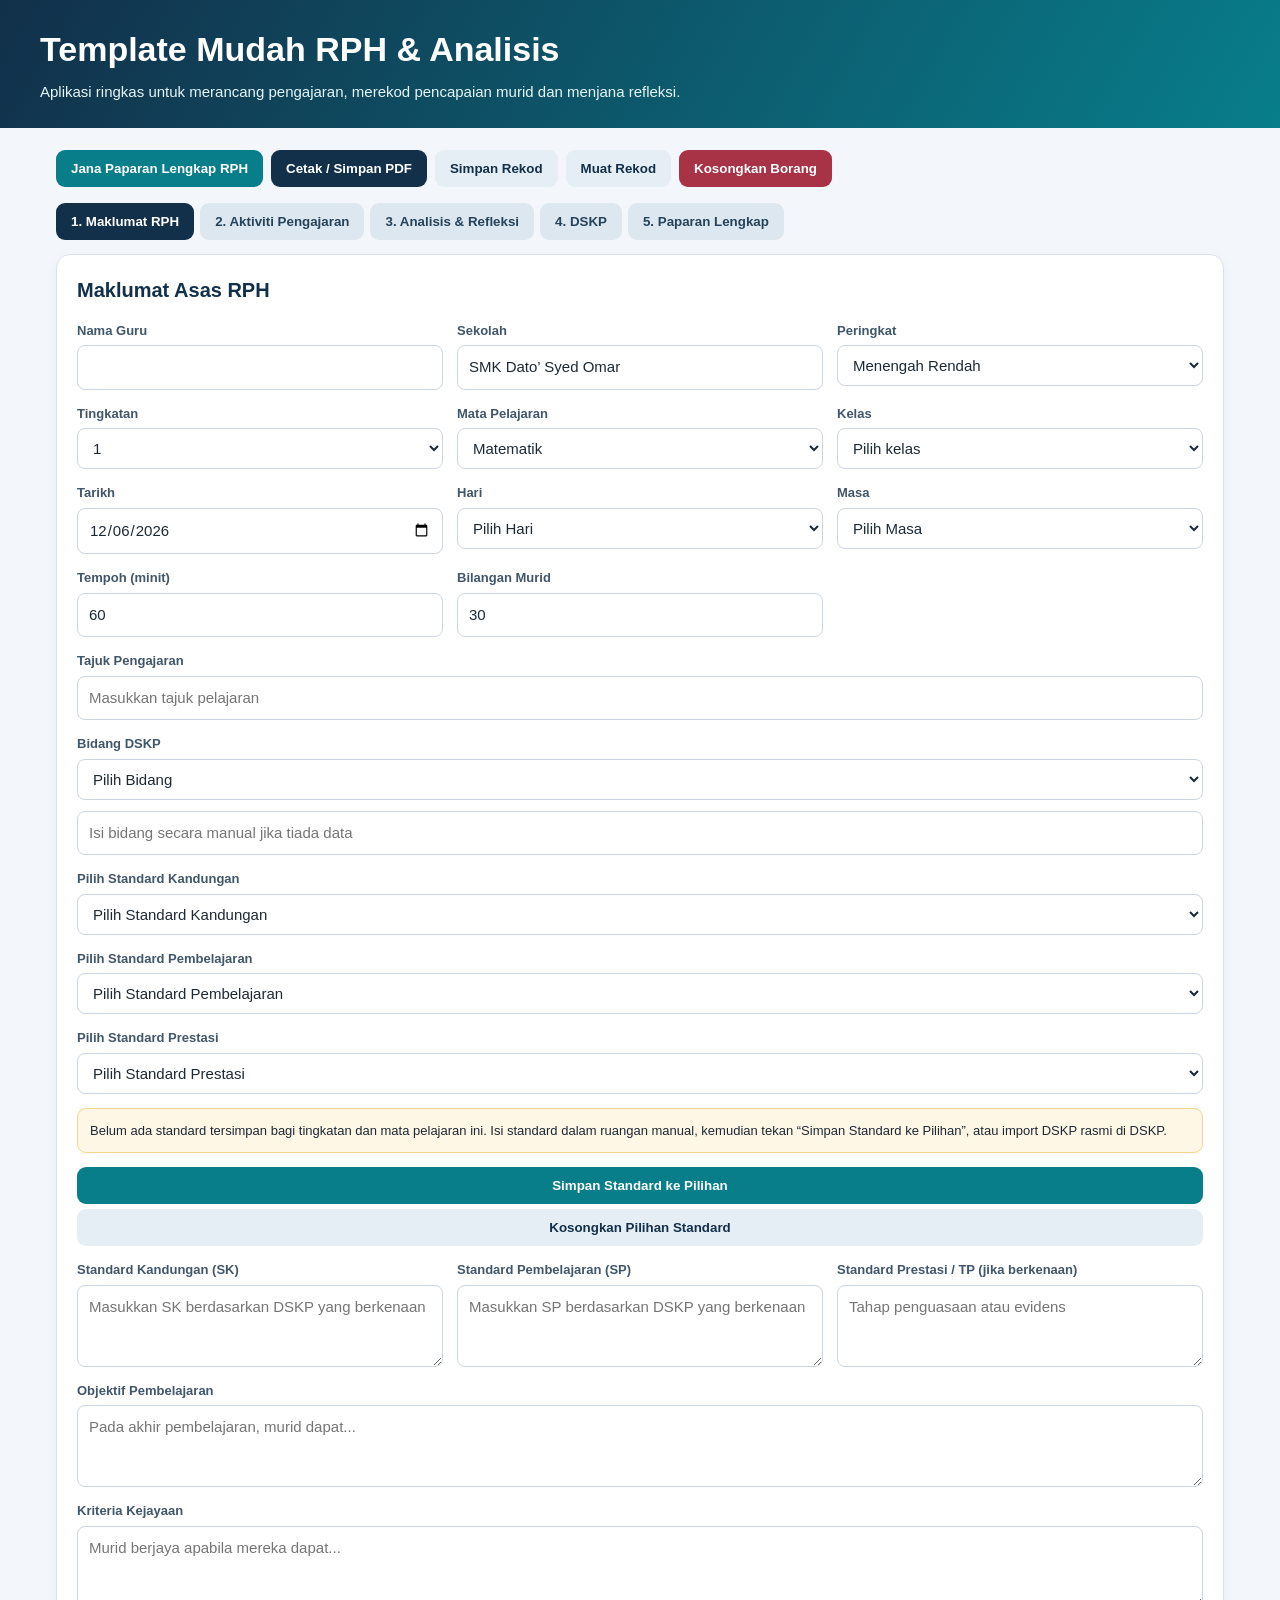
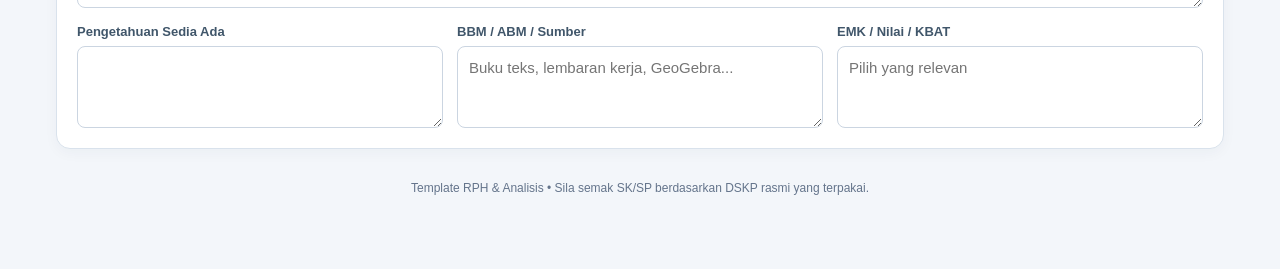
==== index.html @ 5caeab7e "Add files via upload" ====
<!DOCTYPE html>
<html lang="ms">
<head>
<meta charset="utf-8">
<meta name="viewport" content="width=device-width, initial-scale=1">
<title>Template Mudah RPH & Analisis</title>
<style>
:root{--navy:#12304a;--teal:#087e8b;--pale:#edf7f8;--ink:#1d2935;--muted:#64748b;--line:#d9e2ec;--white:#fff}
*{box-sizing:border-box}body{margin:0;background:#f3f6fa;color:var(--ink);font:15px/1.5 Arial,Helvetica,sans-serif}
header{background:linear-gradient(120deg,#12304a,#087e8b);color:white;padding:24px max(18px,calc((100% - 1200px)/2))}
header h1{margin:0 0 6px;font-size:clamp(24px,3vw,34px)}header p{margin:0;color:#e5f6f8}
main{max-width:1200px;margin:22px auto;padding:0 16px 36px}.toolbar{display:flex;gap:8px;flex-wrap:wrap;margin-bottom:16px}
button,.btn{border:0;border-radius:9px;padding:11px 15px;font-weight:700;cursor:pointer;background:var(--teal);color:white}
button.secondary{background:#e6eef5;color:#12304a}button.dark{background:var(--navy)}button.danger{background:#a83246}
.tabs{display:flex;gap:6px;flex-wrap:wrap;margin-bottom:14px}.tabs button{background:#dce7ef;color:#25435a}.tabs button.active{background:var(--navy);color:white}
.panel{background:white;border:1px solid var(--line);border-radius:14px;padding:20px;margin-bottom:16px;box-shadow:0 4px 14px #18354b0a}
.panel h2{font-size:20px;margin:0 0 16px;color:var(--navy)}.panel h3{font-size:16px;color:var(--teal);margin:18px 0 8px}
.grid{display:grid;grid-template-columns:repeat(3,minmax(0,1fr));gap:14px}.field{display:flex;flex-direction:column;gap:5px}.field.wide{grid-column:1/-1}
label{font-size:13px;font-weight:700;color:#40566a}input,select,textarea{width:100%;border:1px solid #cbd5e1;border-radius:8px;padding:10px 11px;font:inherit;background:white;color:var(--ink)}textarea{min-height:82px;resize:vertical}
.help{font-size:12px;color:var(--muted);margin-top:4px}.stats{display:grid;grid-template-columns:repeat(3,1fr);gap:12px}.stat{background:var(--pale);padding:16px;border-radius:11px}.stat span{display:block;color:#45616e;font-size:13px}.stat strong{font-size:26px;color:var(--navy)}
.preview{border:1px solid #cbd5e1;padding:24px;border-radius:8px;background:white}.preview h2{text-align:center;color:#12304a}.preview h3{background:#eaf5f6;padding:7px;color:#12304a}.preview table{width:100%;border-collapse:collapse;margin:8px 0 16px}.preview th,.preview td{border:1px solid #cbd5e1;padding:8px;text-align:left;vertical-align:top}.preview th{background:#f0f5f8;width:25%}.hidden{display:none}.notice{padding:12px;background:#fff7e5;border:1px solid #f4d58d;border-radius:9px;font-size:13px}
footer{text-align:center;color:var(--muted);padding:14px;font-size:12px}
@media(max-width:760px){.grid{grid-template-columns:1fr 1fr}.field.wide{grid-column:1/-1}.stats{grid-template-columns:1fr}}
@media(max-width:480px){.grid{grid-template-columns:1fr}.panel{padding:14px}}
@media print{body{background:white}header,.toolbar,.tabs,.no-print,footer{display:none!important}main{max-width:none;margin:0;padding:0}.panel:not(#previewPanel){display:none!important}#previewPanel{display:block!important;border:0;box-shadow:none;padding:0}.preview{border:0;padding:0}.preview h3{break-after:avoid}button{display:none}}
</style>
</head>
<body>
<header>
<h1>Template Mudah RPH & Analisis</h1>
<p>Aplikasi ringkas untuk merancang pengajaran, merekod pencapaian murid dan menjana refleksi.</p>
</header>
<main>
<div class="toolbar no-print">
<button onclick="generatePreview()">Jana Paparan Lengkap RPH</button>
<button class="dark" onclick="window.print()">Cetak / Simpan PDF</button>
<button class="secondary" onclick="saveRecord()">Simpan Rekod</button>
<button class="secondary" onclick="loadRecord()">Muat Rekod</button>
<button class="danger" onclick="clearForm()">Kosongkan Borang</button>
</div>
<div class="tabs no-print">
<button class="active" data-tab="rph" onclick="showTab('rph',this)">1. Maklumat RPH</button>
<button data-tab="lesson" onclick="showTab('lesson',this)">2. Aktiviti Pengajaran</button>
<button data-tab="analysis" onclick="showTab('analysis',this)">3. Analisis & Refleksi</button>
<button data-tab="dskp" onclick="showTab('dskp',this)">4. DSKP</button><button data-tab="preview" onclick="showTab('preview',this)">5. Paparan Lengkap</button>
</div>

<section class="panel tab-panel" id="rph">
<h2>Maklumat Asas RPH</h2>
<div class="grid">
<div class="field"><label>Nama Guru</label><input id="teacher" value=""></div>
<div class="field"><label>Sekolah</label><input id="school" value="SMK Dato’ Syed Omar"></div>
<div class="field"><label>Peringkat</label><select id="level" onchange="refreshLevels()"><option value="lower">Menengah Rendah</option><option value="upper">Menengah Atas</option></select></div><div class="field"><label>Tingkatan</label><select id="formLevel" onchange="refreshClasses()"></select></div><div class="field"><label>Mata Pelajaran</label><select id="subject" onchange="refreshDSKP()"></select></div>
<div class="field"><label>Kelas</label><select id="className"></select></div><div class="field wide" id="upperClassEditor" style="display:none"><label>Tambah Kelas Menengah Atas (Tingkatan 4 atau 5)</label><div style="display:flex;gap:8px"><input id="newUpperClass" placeholder="Masukkan nama kelas sebenar"><button type="button" onclick="addUpperClass()">Tambah Kelas</button><button type="button" class="danger" onclick="deleteUpperClass()">Padam Kelas</button></div><p class="help">Nama kelas tambahan disimpan dalam pelayar ini mengikut tingkatan.</p></div>
<div class="field"><label>Tarikh</label><input id="date" type="date"></div>
<div class="field"><label>Hari</label><select id="day"><option value="">Pilih Hari</option><option value="Isnin">Isnin</option><option value="Selasa">Selasa</option><option value="Rabu">Rabu</option><option value="Khamis">Khamis</option><option value="Jumaat">Jumaat</option><option value="Sabtu">Sabtu</option><option value="Ahad">Ahad</option></select></div>
<div class="field"><label>Masa</label><select id="time"><option value="">Pilih Masa</option><option value="7.40 - 8.20">7.40 - 8.20</option><option value="8.20 - 9.00">8.20 - 9.00</option><option value="9.40 - 10.20">9.40 - 10.20</option><option value="10.20 - 12.00">10.20 - 12.00</option><option value="12.00 - 12.40">12.00 - 12.40</option><option value="12.40 - 01.20">12.40 - 01.20</option><option value="01.20 - 02.00">01.20 - 02.00</option><option value="02.00 - 02.40">02.00 - 02.40</option></select></div>
<div class="field"><label>Tempoh (minit)</label><input id="duration" type="number" min="1" value="60"></div>
<div class="field"><label>Bilangan Murid</label><input id="total" type="number" min="0" value="30"></div>
<div class="field wide"><label>Tajuk Pengajaran</label><input id="topic" placeholder="Masukkan tajuk pelajaran"></div><div class="field wide"><label>Bidang DSKP</label><select id="bidangChoice" onchange="chooseDSKP('bidang')"></select><input id="bidang" placeholder="Isi bidang secara manual jika tiada data" style="margin-top:6px"></div><div class="field wide"><label>Pilih Standard Kandungan</label><select id="skChoice" onchange="chooseDSKP('sk')"></select></div><div class="field wide"><label>Pilih Standard Pembelajaran</label><select id="spChoice" onchange="chooseDSKP('sp')"></select></div><div class="field wide"><label>Pilih Standard Prestasi</label><select id="tpChoice" onchange="chooseDSKP('tp')"></select></div><div class="field wide notice" id="dskpHelp">Pilih standard daripada data yang tersedia atau masukkan secara manual di bawah. Anda juga boleh menyimpan standard sendiri untuk dipilih semula.</div>
<div class="field wide"><button type="button" onclick="saveCurrentDSKP()">Simpan Standard ke Pilihan</button> <button type="button" class="secondary" onclick="clearDSKPSelection()">Kosongkan Pilihan Standard</button></div>
<div class="field"><label>Standard Kandungan (SK)</label><textarea id="sk" placeholder="Masukkan SK berdasarkan DSKP yang berkenaan"></textarea></div>
<div class="field"><label>Standard Pembelajaran (SP)</label><textarea id="sp" placeholder="Masukkan SP berdasarkan DSKP yang berkenaan"></textarea></div>
<div class="field"><label>Standard Prestasi / TP (jika berkenaan)</label><textarea id="tp" placeholder="Tahap penguasaan atau evidens"></textarea></div>
<div class="field wide"><label>Objektif Pembelajaran</label><textarea id="objectives" placeholder="Pada akhir pembelajaran, murid dapat..."></textarea></div>
<div class="field wide"><label>Kriteria Kejayaan</label><textarea id="criteria" placeholder="Murid berjaya apabila mereka dapat..."></textarea></div>
<div class="field"><label>Pengetahuan Sedia Ada</label><textarea id="prior"></textarea></div>
<div class="field"><label>BBM / ABM / Sumber</label><textarea id="materials" placeholder="Buku teks, lembaran kerja, GeoGebra..."></textarea></div>
<div class="field"><label>EMK / Nilai / KBAT</label><textarea id="emk" placeholder="Pilih yang relevan"></textarea></div>
</div>
</section>

<section class="panel tab-panel hidden" id="lesson">
<h2>Langkah Pengajaran dan Pembelajaran</h2>
<p class="help">Isi aktiviti sebenar yang dirancang. Struktur ini boleh disesuaikan mengikut model 5E atau pendekatan PdP lain.</p>
<div class="grid">
<div class="field"><label>Set Induksi (minit)</label><input id="inductionMin" value="5"></div>
<div class="field wide"><label>Aktiviti Set Induksi</label><textarea id="induction" placeholder="Pencetus minat, soalan rangsangan atau situasi harian"></textarea></div>
<div class="field"><label>Langkah 1 (minit)</label><input id="step1Min" value="15"></div>
<div class="field wide"><label>Aktiviti Guru dan Murid – Langkah 1</label><textarea id="step1" placeholder="Penerangan, penerokaan atau demonstrasi"></textarea></div>
<div class="field"><label>Langkah 2 (minit)</label><input id="step2Min" value="20"></div>
<div class="field wide"><label>Aktiviti Guru dan Murid – Langkah 2</label><textarea id="step2" placeholder="Latihan, perbincangan atau pembelajaran koperatif"></textarea></div>
<div class="field"><label>Langkah 3 (minit)</label><input id="step3Min" value="15"></div>
<div class="field wide"><label>Aktiviti Guru dan Murid – Langkah 3</label><textarea id="step3" placeholder="Aplikasi, pembentangan atau pentaksiran"></textarea></div>
<div class="field"><label>Penutup (minit)</label><input id="closureMin" value="5"></div>
<div class="field wide"><label>Rumusan / Penutup</label><textarea id="closure" placeholder="Rumusan isi utama, exit ticket atau refleksi murid"></textarea></div>
<div class="field wide"><label>Pentaksiran Bilik Darjah (PBD)</label><textarea id="assessment" placeholder="Pemerhatian, soal jawab, latihan, kuiz, hasil kerja atau kaedah lain"></textarea></div>
<div class="field wide"><label>Pembezaan / Pemulihan / Pengayaan</label><textarea id="differentiate" placeholder="Sokongan kepada murid yang memerlukan dan aktiviti pengayaan"></textarea></div>
</div>
</section>

<section class="panel tab-panel hidden" id="analysis">
<h2>Analisis Pencapaian & Refleksi Guru</h2>
<div class="grid">
<div class="field"><label>Murid hadir</label><input id="present" type="number" min="0" value="30" oninput="updateStats()"></div>
<div class="field"><label>Menguasai objektif</label><input id="mastered" type="number" min="0" value="24" oninput="updateStats()"></div>
<div class="field"><label>Belum menguasai</label><input id="notMastered" type="number" min="0" value="6" oninput="updateStats()"></div>
</div>
<div class="stats" style="margin:16px 0">
<div class="stat"><span>Peratus menguasai</span><strong id="rate">80%</strong></div>
<div class="stat"><span>Peratus belum menguasai</span><strong id="lowRate">20%</strong></div>
<div class="stat"><span>Semakan data</span><strong id="check" style="font-size:16px">Seimbang</strong></div>
</div>
<div class="grid">
<div class="field wide"><label>Analisis Pembelajaran</label><textarea id="analysisText" placeholder="Apakah objektif yang telah dicapai? Corak kesilapan atau miskonsepsi yang dikenal pasti?"></textarea></div>
<div class="field"><label>Kekuatan PdP</label><textarea id="strengths"></textarea></div>
<div class="field"><label>Isu / Cabaran</label><textarea id="challenges"></textarea></div>
<div class="field"><label>Tindakan Susulan</label><textarea id="followup" placeholder="Pemulihan, pengukuhan, pengayaan atau pengajaran semula"></textarea></div>
<div class="field wide"><label>Refleksi Guru</label><textarea id="reflection" placeholder="Contoh: __ daripada __ murid mencapai objektif. Murid yang belum menguasai akan mengikuti aktiviti pemulihan pada sesi seterusnya."></textarea></div>
</div>
<p class="notice">Nota: Peratus dikira berdasarkan bilangan murid yang hadir. Semak bahawa bilangan menguasai dan belum menguasai bersamaan dengan jumlah hadir. Angka analisis perlu berdasarkan evidens sebenar PBD.</p>
</section>

<section class="panel tab-panel hidden" id="dskp"><h2>DSKP</h2><p>Import rekod DSKP rasmi dalam format JSON. Maklumat DSKP bagi setiap mata pelajaran akan dipaparkan berdasarkan tingkatan yang dipilih setelah data kurikulum rasmi dikemas kini dalam sistem.</p><input id="dskpFile" type="file" accept=".json"><p><button onclick="importDSKP()">Import Data DSKP</button> <button class="secondary" onclick="downloadExample()">Muat Turun Format JSON</button></p><div class="notice" id="dskpStatus"></div></section><section class="panel hidden" id="previewPanel">
<div class="preview" id="preview">
<h2>RANCANGAN PENGAJARAN HARIAN (RPH)</h2>
<p>Lengkapkan borang dan tekan <b>Jana Paparan Lengkap RPH</b>.</p>
</div>
</section>
<footer>Template RPH & Analisis • Sila semak SK/SP berdasarkan DSKP rasmi yang terpakai.</footer>
</main>
<script>
const ids=['level','formLevel','bidang','teacher','school','subject','className','date','day','time','duration','total','topic','sk','sp','tp','objectives','criteria','prior','materials','emk','inductionMin','induction','step1Min','step1','step2Min','step2','step3Min','step3','closureMin','closure','assessment','differentiate','present','mastered','notMastered','analysisText','strengths','challenges','followup','reflection'];
const $=id=>document.getElementById(id);
function val(id){return ($(id)?.value||'').trim()}
function safe(s){return String(s||'').replace(/[&<>"']/g,c=>({'&':'&amp;','<':'&lt;','>':'&gt;','"':'&quot;',"'":'&#39;'}[c])).replace(/\n/g,'<br>')}
function showTab(id,btn){document.querySelectorAll('.tab-panel').forEach(x=>x.classList.add('hidden'));$('previewPanel').classList.add('hidden');if(id==='preview'){$('previewPanel').classList.remove('hidden');generatePreview()}else $(id).classList.remove('hidden');document.querySelectorAll('.tabs button').forEach(x=>x.classList.remove('active'));btn.classList.add('active')}
function updateStats(){let p=Number(val('present'))||0,m=Number(val('mastered'))||0,n=Number(val('notMastered'))||0; $('rate').textContent=(p?Math.round(m/p*100):0)+'%';$('lowRate').textContent=(p?Math.round(n/p*100):0)+'%';$('check').textContent=(m+n===p)?'Seimbang':'Semak angka';$('check').style.color=(m+n===p)?'#087e8b':'#a83246'}
function row(label,id){return `<tr><th>${label}</th><td>${safe(val(id))||'—'}</td></tr>`}
function section(title,body){return `<h3>${title}</h3>${body}`}
function generatePreview(){
 updateStats();
 const meta=`<table>${row('Nama Guru','teacher')}${row('Sekolah','school')}${row('Mata Pelajaran','subject')}${row('Tingkatan / Kelas','className')}${row('Tarikh / Hari','date')}${row('Masa','time')}${row('Tempoh','duration')}${row('Bilangan Murid','total')}${row('Tajuk Pengajaran','topic')}${row('Bidang','bidang')}</table>`;
 const standards=`<table>${row('Standard Kandungan (SK)','sk')}${row('Standard Pembelajaran (SP)','sp')}${row('Standard Prestasi / TP','tp')}${row('Objektif Pembelajaran','objectives')}${row('Kriteria Kejayaan','criteria')}${row('Pengetahuan Sedia Ada','prior')}${row('BBM / ABM / Sumber','materials')}${row('EMK / Nilai / KBAT','emk')}</table>`;
 const steps=[['Set Induksi','inductionMin','induction'],['Langkah 1','step1Min','step1'],['Langkah 2','step2Min','step2'],['Langkah 3','step3Min','step3'],['Penutup','closureMin','closure']];
 const st=`<table><tr><th>Fasa</th><th>Tempoh (minit)</th><th>Aktiviti</th></tr>${steps.map(s=>`<tr><td>${s[0]}</td><td>${safe(val(s[1]))||'—'}</td><td>${safe(val(s[2]))||'—'}</td></tr>`).join('')}</table>`;
 const extra=`<table>${row('Pentaksiran Bilik Darjah','assessment')}${row('Pembezaan / Pemulihan / Pengayaan','differentiate')}</table>`;
 const p=Number(val('present'))||0,m=Number(val('mastered'))||0,n=Number(val('notMastered'))||0,rate=p?Math.round(m/p*100):0,low=p?Math.round(n/p*100):0;
 const ana=`<table><tr><th>Murid hadir</th><td>${p}</td></tr><tr><th>Menguasai objektif</th><td>${m} (${rate}%)</td></tr><tr><th>Belum menguasai</th><td>${n} (${low}%)</td></tr>${row('Analisis Pembelajaran','analysisText')}${row('Kekuatan PdP','strengths')}${row('Isu / Cabaran','challenges')}${row('Tindakan Susulan','followup')}${row('Refleksi Guru','reflection')}</table>`;
 $('preview').innerHTML=`<h2>RANCANGAN PENGAJARAN HARIAN (RPH)</h2>${meta}${section('STANDARD, OBJEKTIF & PERSEDIAAN',standards)}${section('LANGKAH PENGAJARAN DAN PEMBELAJARAN',st)}${section('PENTAKSIRAN & PEMBEZAAN',extra)}${section('ANALISIS & REFLEKSI',ana)}<p style="font-size:11px;color:#64748b">Dokumen dijana menggunakan Template Mudah RPH & Analisis. Sila sahkan kandungan kurikulum berdasarkan DSKP rasmi.</p>`;
}
function saveRecord(){try{const d={};ids.forEach(id=>d[id]=$(id).value);localStorage.setItem('templateRPHAnalisis',JSON.stringify(d));alert('Rekod disimpan pada pelayar/peranti ini.');}catch(e){alert('Pelayar tidak membenarkan simpanan setempat. Sila cetak sebagai PDF.');}}
function loadRecord(){try{const d=JSON.parse(localStorage.getItem('templateRPHAnalisis')||'null');if(!d){alert('Tiada rekod tersimpan pada pelayar ini.');return}if(d.level)$('level').value=d.level;refreshLevels();if(d.formLevel)$('formLevel').value=d.formLevel;refreshClasses();ids.forEach(id=>{if(d[id]!==undefined && $(id))$(id).value=d[id]});refreshDSKP();updateStats();alert('Rekod dimuatkan.');}catch(e){alert('Rekod tidak dapat dimuatkan.');}}
function clearForm(){if(!confirm('Kosongkan semua maklumat borang? Pastikan rekod penting telah disimpan.'))return;ids.forEach(id=>{if(['teacher','school','level','formLevel','className','subject'].includes(id))return;$(id).value=''});$('duration').value=60;$('total').value=30;$('present').value=30;$('mastered').value=24;$('notMastered').value=6;refreshLevels();updateStats();$('preview').innerHTML='<h2>RANCANGAN PENGAJARAN HARIAN (RPH)</h2><p>Lengkapkan borang dan tekan <b>Jana Paparan Lengkap RPH</b>.</p>'}

const LOW=["Bahasa Melayu", "Bahasa Arab", "Bahasa Inggeris", "Sains", "Matematik", "Sejarah", "Geografi", "Pendidikan Seni Visual", "Pendidikan Moral", "Pendidikan Agama Islam", "Reka Bentuk Teknologi (RBT)"],HIGH=["Bahasa Melayu", "Bahasa Inggeris", "Bahasa Arab", "Sejarah", "Matematik", "Sains", "Pendidikan Agama Islam", "Matematik Tambahan", "Perakaunan", "Perniagaan", "Pendidikan Seni Visual", "Tasawur Islam", "Biologi", "Fizik", "Kimia", "Pendidikan Al Quran & Sunnah", "Pendidikan Shariah Islamiah", "Pendidikan Moral", "Geografi", "Reka Cipta", "Sains Komputer"],CLASSES=['KAA1','KAA2','KRK1','KRK2','Berlian','Delima','Mutiara','Permata'];
let records=[];try{records=JSON.parse(localStorage.getItem('rphDSKP')||'[]')}catch(e){}
function opts(id,arr,label){const el=$(id),old=el.value;el.innerHTML='';el.add(new Option(label,''));[...new Set(arr.filter(Boolean))].forEach(x=>el.add(new Option(x,x)));if([...el.options].some(o=>o.value===old))el.value=old}
function refreshLevels(){opts('formLevel',$('level').value==='lower'?['1','2','3']:['4','5'],'Pilih tingkatan');if(!$('formLevel').value)$('formLevel').selectedIndex=1;refreshClasses()}
function upperClasses(){try{return JSON.parse(localStorage.getItem('rphUpperClasses_'+$('formLevel').value)||'[]')}catch(e){return []}}
function addUpperClass(){const name=$('newUpperClass').value.trim();if(!name){alert('Masukkan nama kelas.');return}const list=upperClasses();if(!list.includes(name))list.push(name);localStorage.setItem('rphUpperClasses_'+$('formLevel').value,JSON.stringify(list));const key='rphHiddenUpperClasses_'+$('formLevel').value;let hidden=[];try{hidden=JSON.parse(localStorage.getItem(key)||'[]')}catch(e){}localStorage.setItem(key,JSON.stringify(hidden.filter(x=>x!==name)));refreshClasses();$('className').value=name;$('newUpperClass').value=''}
function deleteUpperClass(){
 const name=$('className').value;
 if(!name){alert('Sila pilih kelas yang hendak dipadam.');return}
 if($('level').value!=='upper'){alert('Fungsi ini hanya untuk kelas Menengah Atas.');return}
 if(!confirm('Padam kelas "'+name+'" daripada Tingkatan '+$('formLevel').value+'?'))return;
 const list=upperClasses();
 if(list.includes(name)){
   localStorage.setItem('rphUpperClasses_'+$('formLevel').value,JSON.stringify(list.filter(x=>x!==name)));
 }else{
   const key='rphHiddenUpperClasses_'+$('formLevel').value;
   let hidden=[];try{hidden=JSON.parse(localStorage.getItem(key)||'[]')}catch(e){}
   if(!hidden.includes(name))hidden.push(name);
   localStorage.setItem(key,JSON.stringify(hidden));
 }
 refreshClasses();$('className').value='';
 alert('Kelas berjaya dipadam daripada senarai pilihan pada peranti ini.');
}
function visibleUpperClasses(){
 let hidden=[];try{hidden=JSON.parse(localStorage.getItem('rphHiddenUpperClasses_'+$('formLevel').value)||'[]')}catch(e){}
 return [...CLASSES,...upperClasses()].filter(x=>!hidden.includes(x));
}
function refreshClasses(){const upper=$('level').value==='upper';$('upperClassEditor').style.display=upper?'block':'none';opts('className',upper?visibleUpperClasses():CLASSES,'Pilih kelas');opts('subject',$('level').value==='lower'?LOW:HIGH,'Pilih subjek');if(!$('subject').value)$('subject').value='Matematik';refreshDSKP()}
function filtered(){return records.filter(r=>String(r.tingkatan)===$('formLevel').value&&r.mataPelajaran===$('subject').value)}
function uniqueValues(a){return [...new Set(a.filter(Boolean))]}
function refreshDSKP(){
 const a=filtered();
 for(const [field,name] of [['bidang','Bidang'],['sk','Standard Kandungan'],['sp','Standard Pembelajaran'],['tp','Standard Prestasi']])opts(field+'Choice',uniqueValues(a.map(r=>r[field])),'Pilih '+name);
 const msg=a.length?`${a.length} rekod tersedia untuk tingkatan dan mata pelajaran ini.`:'Belum ada standard tersimpan bagi tingkatan dan mata pelajaran ini. Isi standard dalam ruangan manual, kemudian tekan “Simpan Standard ke Pilihan”, atau import DSKP rasmi di DSKP.';
 $('dskpStatus').textContent=msg;$('dskpHelp').textContent=msg;
}
function chooseDSKP(field){
 const v=$(field+'Choice').value;
 $(field).value=v;
 const chain=['bidang','sk','sp','tp'];
 for(let i=chain.indexOf(field)+1;i<chain.length;i++){$(chain[i]).value='';}
 const a=filtered().filter(r=>(!val('bidang')||r.bidang===val('bidang'))&&(!val('sk')||r.sk===val('sk'))&&(!val('sp')||r.sp===val('sp')));
 for(let i=chain.indexOf(field)+1;i<chain.length;i++){
 const k=chain[i];opts(k+'Choice',uniqueValues(a.map(r=>r[k])),'Pilih '+({'sk':'Standard Kandungan','sp':'Standard Pembelajaran','tp':'Standard Prestasi'}[k]||'Bidang'));
 }
}
function saveCurrentDSKP(){
 const r={tingkatan:$('formLevel').value,mataPelajaran:$('subject').value,bidang:val('bidang'),sk:val('sk'),sp:val('sp'),tp:val('tp')};
 if(!r.tingkatan||!r.mataPelajaran||!r.sk||!r.sp){alert('Pilih tingkatan dan mata pelajaran serta isi sekurang-kurangnya Standard Kandungan dan Standard Pembelajaran.');return;}
 if(!records.some(x=>JSON.stringify(x)===JSON.stringify(r)))records.push(r);
 try{localStorage.setItem('rphDSKP',JSON.stringify(records))}catch(e){alert('Penyimpanan gagal. Semak ruang simpanan pelayar.');return}
 refreshDSKP();$('bidangChoice').value=r.bidang;$('skChoice').value=r.sk;$('spChoice').value=r.sp;$('tpChoice').value=r.tp;
 alert('Standard berjaya disimpan dalam pilihan pada pelayar ini.');
}
function clearDSKPSelection(){for(const k of ['bidang','sk','sp','tp'])$(k).value='';refreshDSKP()}
function importDSKP(){const f=$('dskpFile').files[0];if(!f){alert('Sila pilih fail JSON');return}const r=new FileReader();r.onload=()=>{try{let a=JSON.parse(r.result);if(!Array.isArray(a)||!a.every(x=>['tingkatan','mataPelajaran','bidang','sk','sp','tp'].every(k=>typeof x[k]==='string')))throw Error('Struktur JSON tidak sah');records=a;localStorage.setItem('rphDSKP',JSON.stringify(a));refreshDSKP();alert(a.length+' rekod berjaya diimport')}catch(e){alert('Import gagal: '+e.message)}};r.readAsText(f)}
function downloadExample(){const a=[{tingkatan:'1',mataPelajaran:'Matematik',bidang:'',sk:'',sp:'',tp:''}];const u=URL.createObjectURL(new Blob([JSON.stringify(a,null,2)],{type:'application/json'}));const e=document.createElement('a');e.href=u;e.download='format_dskp.json';e.click();URL.revokeObjectURL(u)}
refreshLevels();$('date').value=new Date().toISOString().slice(0,10);updateStats();
</script>
</body>
</html>
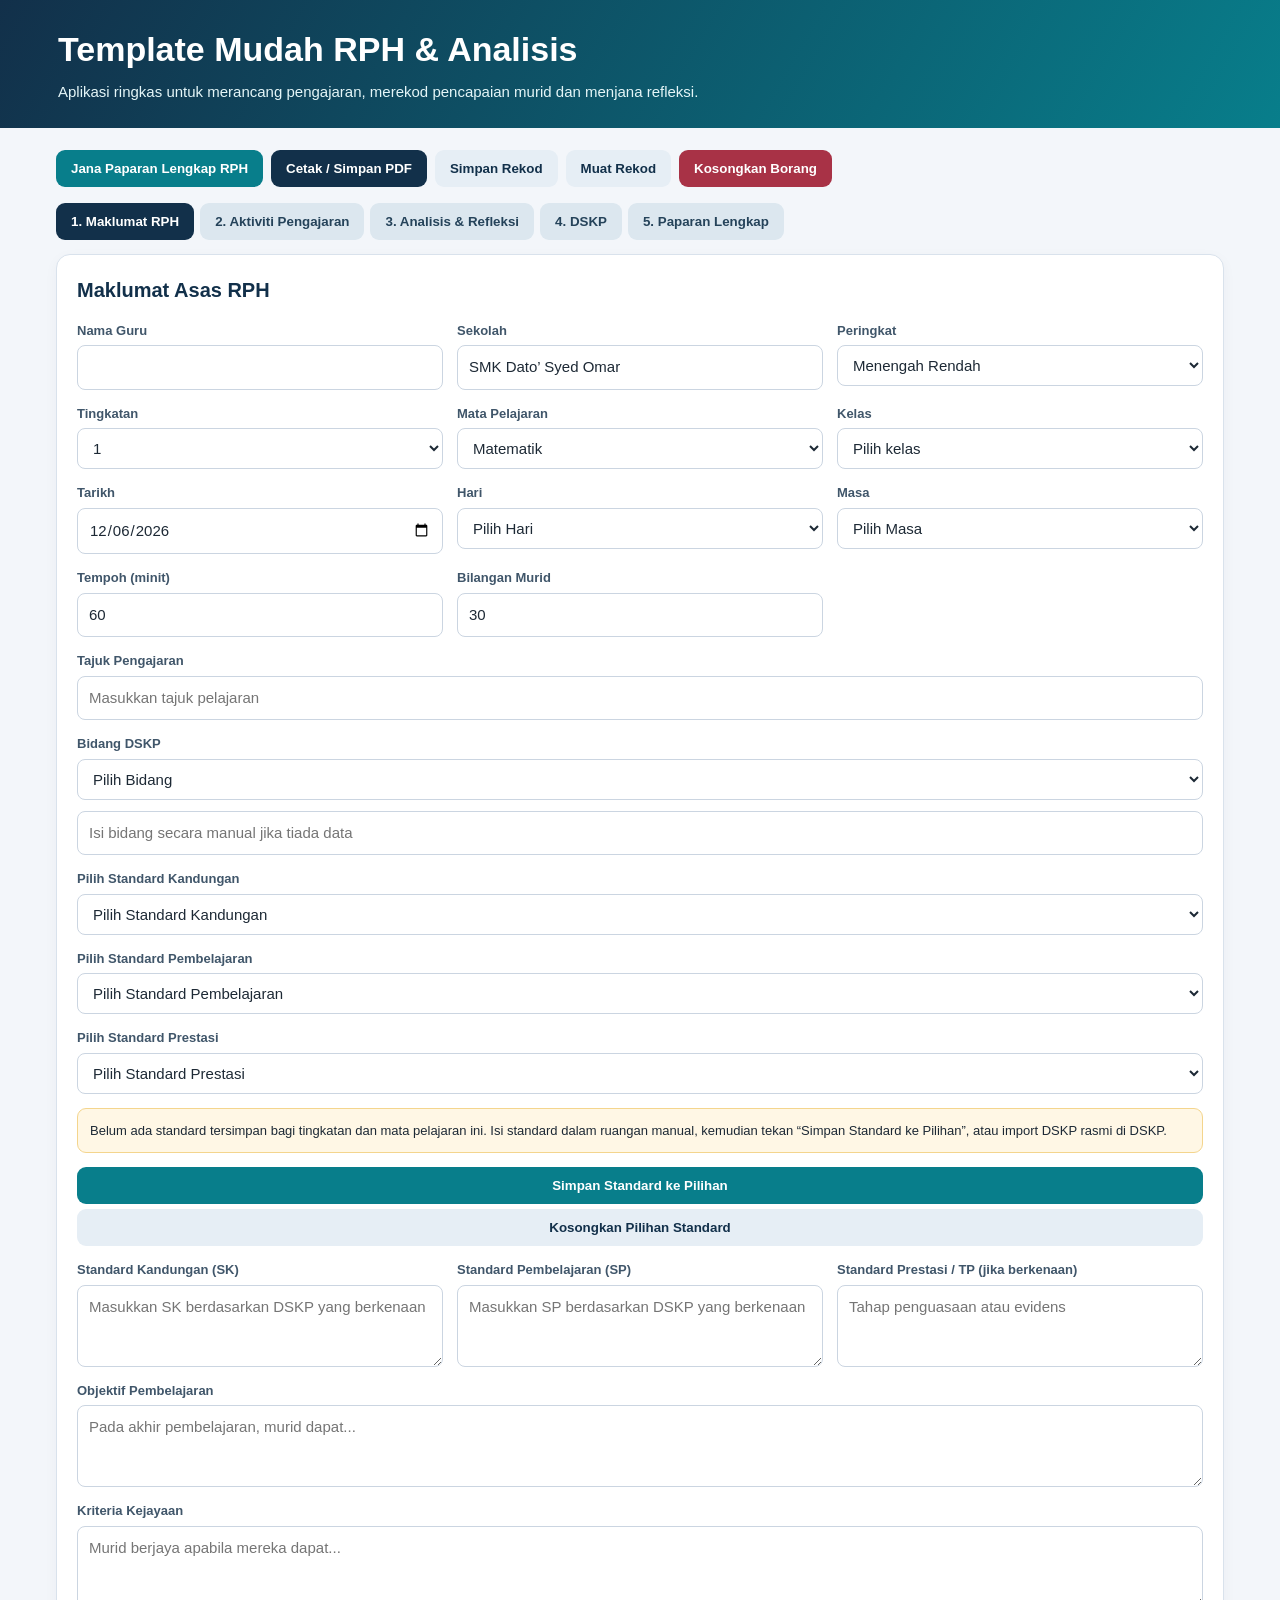
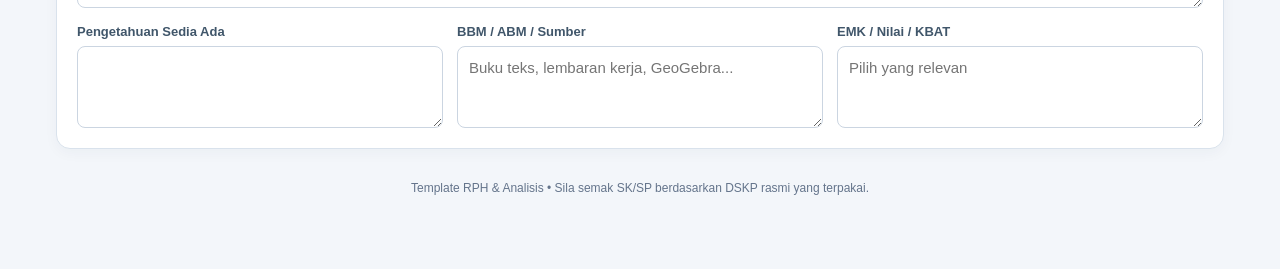
==== commit 9dd9b446: "Add files via upload" ====
--- a/index.html
+++ b/index.html
@@ -7,7 +7,7 @@
 <style>
 :root{--navy:#12304a;--teal:#087e8b;--pale:#edf7f8;--ink:#1d2935;--muted:#64748b;--line:#d9e2ec;--white:#fff}
 *{box-sizing:border-box}body{margin:0;background:#f3f6fa;color:var(--ink);font:15px/1.5 Arial,Helvetica,sans-serif}
-header{background:linear-gradient(120deg,#12304a,#087e8b);color:white;padding:24px max(18px,calc((100% - 1200px)/2))}
+header{background:linear-gradient(120deg,#12304a,#087e8b);color:white;padding:24px max(36px,calc((100% - 1164px)/2))}
 header h1{margin:0 0 6px;font-size:clamp(24px,3vw,34px)}header p{margin:0;color:#e5f6f8}
 main{max-width:1200px;margin:22px auto;padding:0 16px 36px}.toolbar{display:flex;gap:8px;flex-wrap:wrap;margin-bottom:16px}
 button,.btn{border:0;border-radius:9px;padding:11px 15px;font-weight:700;cursor:pointer;background:var(--teal);color:white}
@@ -54,7 +54,7 @@
 <div class="field"><label>Kelas</label><select id="className"></select></div><div class="field wide" id="upperClassEditor" style="display:none"><label>Tambah Kelas Menengah Atas (Tingkatan 4 atau 5)</label><div style="display:flex;gap:8px"><input id="newUpperClass" placeholder="Masukkan nama kelas sebenar"><button type="button" onclick="addUpperClass()">Tambah Kelas</button><button type="button" class="danger" onclick="deleteUpperClass()">Padam Kelas</button></div><p class="help">Nama kelas tambahan disimpan dalam pelayar ini mengikut tingkatan.</p></div>
 <div class="field"><label>Tarikh</label><input id="date" type="date"></div>
 <div class="field"><label>Hari</label><select id="day"><option value="">Pilih Hari</option><option value="Isnin">Isnin</option><option value="Selasa">Selasa</option><option value="Rabu">Rabu</option><option value="Khamis">Khamis</option><option value="Jumaat">Jumaat</option><option value="Sabtu">Sabtu</option><option value="Ahad">Ahad</option></select></div>
-<div class="field"><label>Masa</label><select id="time"><option value="">Pilih Masa</option><option value="7.40 - 8.20">7.40 - 8.20</option><option value="8.20 - 9.00">8.20 - 9.00</option><option value="9.40 - 10.20">9.40 - 10.20</option><option value="10.20 - 12.00">10.20 - 12.00</option><option value="12.00 - 12.40">12.00 - 12.40</option><option value="12.40 - 01.20">12.40 - 01.20</option><option value="01.20 - 02.00">01.20 - 02.00</option><option value="02.00 - 02.40">02.00 - 02.40</option></select></div>
+<div class="field"><label>Masa</label><select id="time"><option value="">Pilih Masa</option><option value="7.40 - 8.20">7.40 - 8.20</option><option value="8.20 - 9.00">8.20 - 9.00</option><option value="9.40 - 10.20">9.40 - 10.20</option><option value="10.20 - 12.00">10.20 - 12.00</option><option value="11.20 - 12.00">11.20 - 12.00</option><option value="12.00 - 12.40">12.00 - 12.40</option><option value="12.40 - 01.20">12.40 - 01.20</option><option value="01.20 - 02.00">01.20 - 02.00</option><option value="02.00 - 02.40">02.00 - 02.40</option></select></div>
 <div class="field"><label>Tempoh (minit)</label><input id="duration" type="number" min="1" value="60"></div>
 <div class="field"><label>Bilangan Murid</label><input id="total" type="number" min="0" value="30"></div>
 <div class="field wide"><label>Tajuk Pengajaran</label><input id="topic" placeholder="Masukkan tajuk pelajaran"></div><div class="field wide"><label>Bidang DSKP</label><select id="bidangChoice" onchange="chooseDSKP('bidang')"></select><input id="bidang" placeholder="Isi bidang secara manual jika tiada data" style="margin-top:6px"></div><div class="field wide"><label>Pilih Standard Kandungan</label><select id="skChoice" onchange="chooseDSKP('sk')"></select></div><div class="field wide"><label>Pilih Standard Pembelajaran</label><select id="spChoice" onchange="chooseDSKP('sp')"></select></div><div class="field wide"><label>Pilih Standard Prestasi</label><select id="tpChoice" onchange="chooseDSKP('tp')"></select></div><div class="field wide notice" id="dskpHelp">Pilih standard daripada data yang tersedia atau masukkan secara manual di bawah. Anda juga boleh menyimpan standard sendiri untuk dipilih semula.</div>
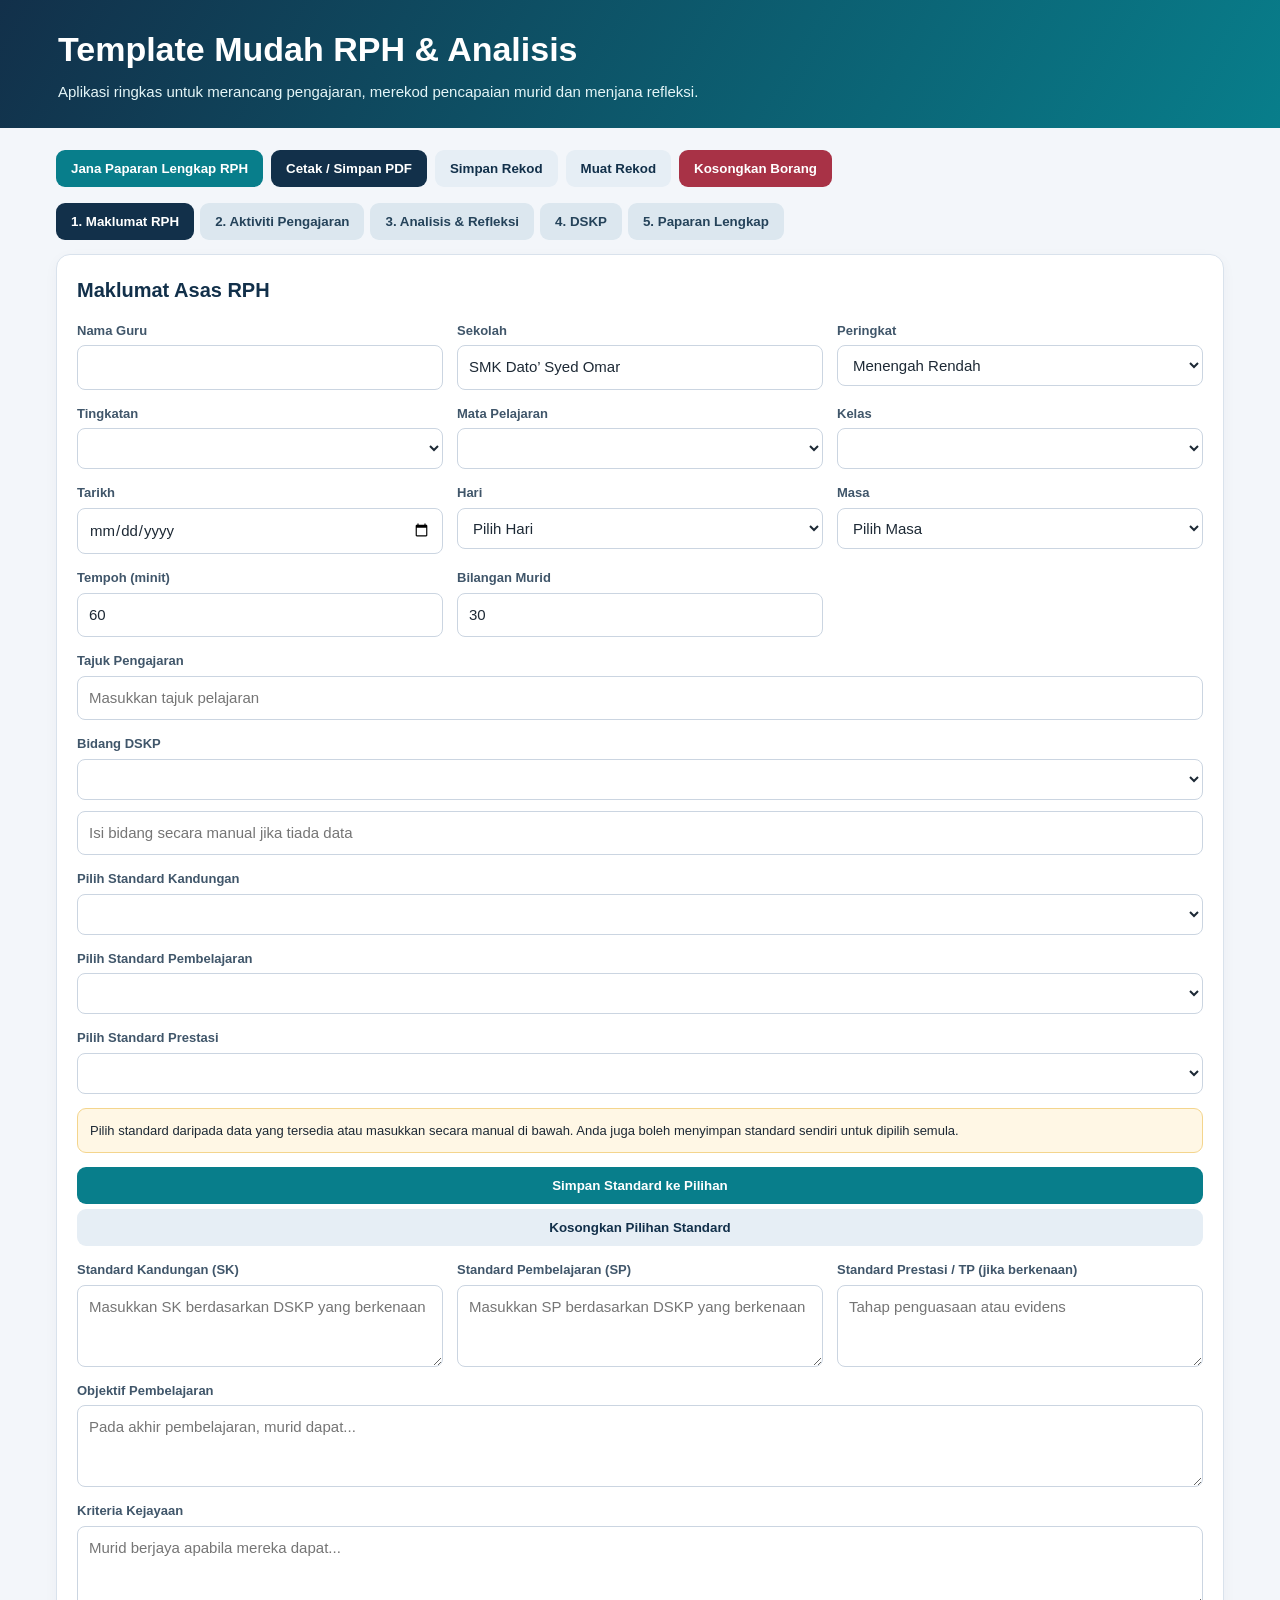
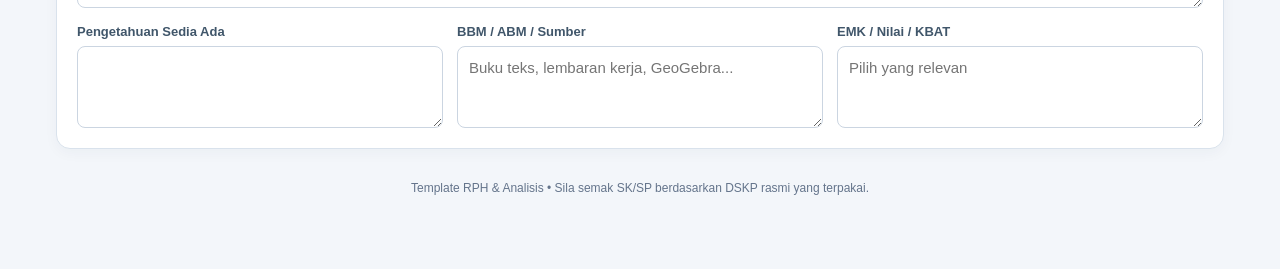
==== commit e23d694a: "Add files via upload" ====
--- a/index.html
+++ b/index.html
@@ -111,7 +111,22 @@
 <p class="notice">Nota: Peratus dikira berdasarkan bilangan murid yang hadir. Semak bahawa bilangan menguasai dan belum menguasai bersamaan dengan jumlah hadir. Angka analisis perlu berdasarkan evidens sebenar PBD.</p>
 </section>
 
-<section class="panel tab-panel hidden" id="dskp"><h2>DSKP</h2><p>Import rekod DSKP rasmi dalam format JSON. Maklumat DSKP bagi setiap mata pelajaran akan dipaparkan berdasarkan tingkatan yang dipilih setelah data kurikulum rasmi dikemas kini dalam sistem.</p><input id="dskpFile" type="file" accept=".json"><p><button onclick="importDSKP()">Import Data DSKP</button> <button class="secondary" onclick="downloadExample()">Muat Turun Format JSON</button></p><div class="notice" id="dskpStatus"></div></section><section class="panel hidden" id="previewPanel">
+<section class="panel tab-panel hidden" id="dskp">
+<h2>DSKP</h2>
+<p>Muat naik dokumen DSKP dalam <strong>format PDF sahaja</strong>. Dokumen disimpan secara setempat dalam pelayar peranti ini dan boleh dibuka semula untuk rujukan.</p>
+<div class="field"><label for="dskpPdf">Pilih Fail DSKP (PDF)</label>
+<input id="dskpPdf" type="file" accept=".pdf,application/pdf" aria-label="Pilih fail PDF DSKP"></div>
+<p><button type="button" onclick="uploadDSKPPdf()">Muat Naik PDF DSKP</button></p>
+<div class="notice" id="pdfStatus" role="status">Belum ada fail PDF dipilih.</div>
+<h3>Dokumen DSKP yang Disimpan</h3>
+<div id="pdfList"><p>Tiada dokumen disimpan lagi.</p></div>
+<div id="pdfPreviewArea" hidden>
+<h3>Paparan Dokumen PDF</h3>
+<iframe id="pdfPreview" title="Paparan dokumen DSKP PDF" style="width:100%;height:600px;border:1px solid #d9e2ec;border-radius:8px"></iframe>
+</div>
+<p class="help">Nota: Muat naik PDF membolehkan guru menyimpan dan membaca dokumen DSKP. PDF tidak ditukar secara automatik menjadi pilihan Standard Kandungan, Standard Pembelajaran atau Standard Prestasi. Untuk pilihan tersebut, data berstruktur masih diperlukan.</p>
+<div class="notice" id="dskpStatus"></div>
+</section><section class="panel hidden" id="previewPanel">
 <div class="preview" id="preview">
 <h2>RANCANGAN PENGAJARAN HARIAN (RPH)</h2>
 <p>Lengkapkan borang dan tekan <b>Jana Paparan Lengkap RPH</b>.</p>
@@ -198,9 +213,61 @@
  alert('Standard berjaya disimpan dalam pilihan pada pelayar ini.');
 }
 function clearDSKPSelection(){for(const k of ['bidang','sk','sp','tp'])$(k).value='';refreshDSKP()}
-function importDSKP(){const f=$('dskpFile').files[0];if(!f){alert('Sila pilih fail JSON');return}const r=new FileReader();r.onload=()=>{try{let a=JSON.parse(r.result);if(!Array.isArray(a)||!a.every(x=>['tingkatan','mataPelajaran','bidang','sk','sp','tp'].every(k=>typeof x[k]==='string')))throw Error('Struktur JSON tidak sah');records=a;localStorage.setItem('rphDSKP',JSON.stringify(a));refreshDSKP();alert(a.length+' rekod berjaya diimport')}catch(e){alert('Import gagal: '+e.message)}};r.readAsText(f)}
-function downloadExample(){const a=[{tingkatan:'1',mataPelajaran:'Matematik',bidang:'',sk:'',sp:'',tp:''}];const u=URL.createObjectURL(new Blob([JSON.stringify(a,null,2)],{type:'application/json'}));const e=document.createElement('a');e.href=u;e.download='format_dskp.json';e.click();URL.revokeObjectURL(u)}
-refreshLevels();$('date').value=new Date().toISOString().slice(0,10);updateStats();
+
+let activePdfUrl=null;
+function pdfDatabase(){
+ return new Promise((resolve,reject)=>{
+  const req=indexedDB.open('rph-dskp-pdf-v1',1);
+  req.onupgradeneeded=()=>req.result.createObjectStore('pdfs',{keyPath:'id',autoIncrement:true});
+  req.onsuccess=()=>resolve(req.result);
+  req.onerror=()=>reject(req.error);
+ });
+}
+async function pdfOperation(mode,record){
+ const db=await pdfDatabase();
+ return new Promise((resolve,reject)=>{
+  const tx=db.transaction('pdfs',mode==='read'?'readonly':'readwrite');
+  const store=tx.objectStore('pdfs');
+  const req=mode==='read'?store.getAll():mode==='delete'?store.delete(record):store.add(record);
+  req.onsuccess=()=>resolve(req.result);
+  req.onerror=()=>reject(req.error);
+  tx.oncomplete=()=>db.close();
+ });
+}
+async function uploadDSKPPdf(){
+ const f=$('dskpPdf').files[0];
+ if(!f){$('pdfStatus').textContent='Sila pilih fail PDF dahulu.';return}
+ const isPdf=f.type==='application/pdf'||f.name.toLowerCase().endsWith('.pdf');
+ if(!isPdf){$('pdfStatus').textContent='Hanya fail PDF dibenarkan.';return}
+ if(f.size>25*1024*1024){$('pdfStatus').textContent='Fail terlalu besar. Had maksimum ialah 25 MB.';return}
+ try{
+  const signature=new Uint8Array(await f.slice(0,5).arrayBuffer());
+  if(String.fromCharCode(...signature)!=='%PDF-')throw Error('Fail bukan PDF yang sah.');
+  await pdfOperation('add',{name:f.name,blob:f,date:new Date().toISOString()});
+  $('dskpPdf').value='';
+  $('pdfStatus').textContent='Dokumen PDF berjaya disimpan dalam pelayar ini.';
+  await listDSKPPdfs();
+ }catch(e){$('pdfStatus').textContent='Tidak dapat menyimpan PDF: '+e.message}
+}
+async function listDSKPPdfs(){
+ const target=$('pdfList');if(!target)return;
+ try{
+  const rows=await pdfOperation('read');
+  target.replaceChildren();
+  if(!rows.length){const p=document.createElement('p');p.textContent='Tiada dokumen disimpan lagi.';target.append(p);return}
+  for(const r of rows){
+   const row=document.createElement('div');
+   row.style.cssText='display:flex;gap:8px;align-items:center;flex-wrap:wrap;margin:8px 0';
+   const name=document.createElement('span');name.textContent=r.name;name.style.flex='1';
+   const view=document.createElement('button');view.textContent='Buka PDF';view.type='button';
+   view.onclick=()=>{if(activePdfUrl)URL.revokeObjectURL(activePdfUrl);activePdfUrl=URL.createObjectURL(r.blob);$('pdfPreview').src=activePdfUrl;$('pdfPreviewArea').hidden=false};
+   const del=document.createElement('button');del.textContent='Padam';del.type='button';del.className='secondary';
+   del.onclick=async()=>{if(!confirm('Padam dokumen '+r.name+'?'))return;await pdfOperation('delete',r.id);$('pdfPreviewArea').hidden=true;await listDSKPPdfs()};
+   row.append(name,view,del);target.append(row);
+  }
+ }catch(e){target.textContent='Storan PDF tidak tersedia dalam pelayar ini: '+e.message}
+}
+document.addEventListener('DOMContentLoaded',listDSKPPdfs);
 </script>
 </body>
 </html>
